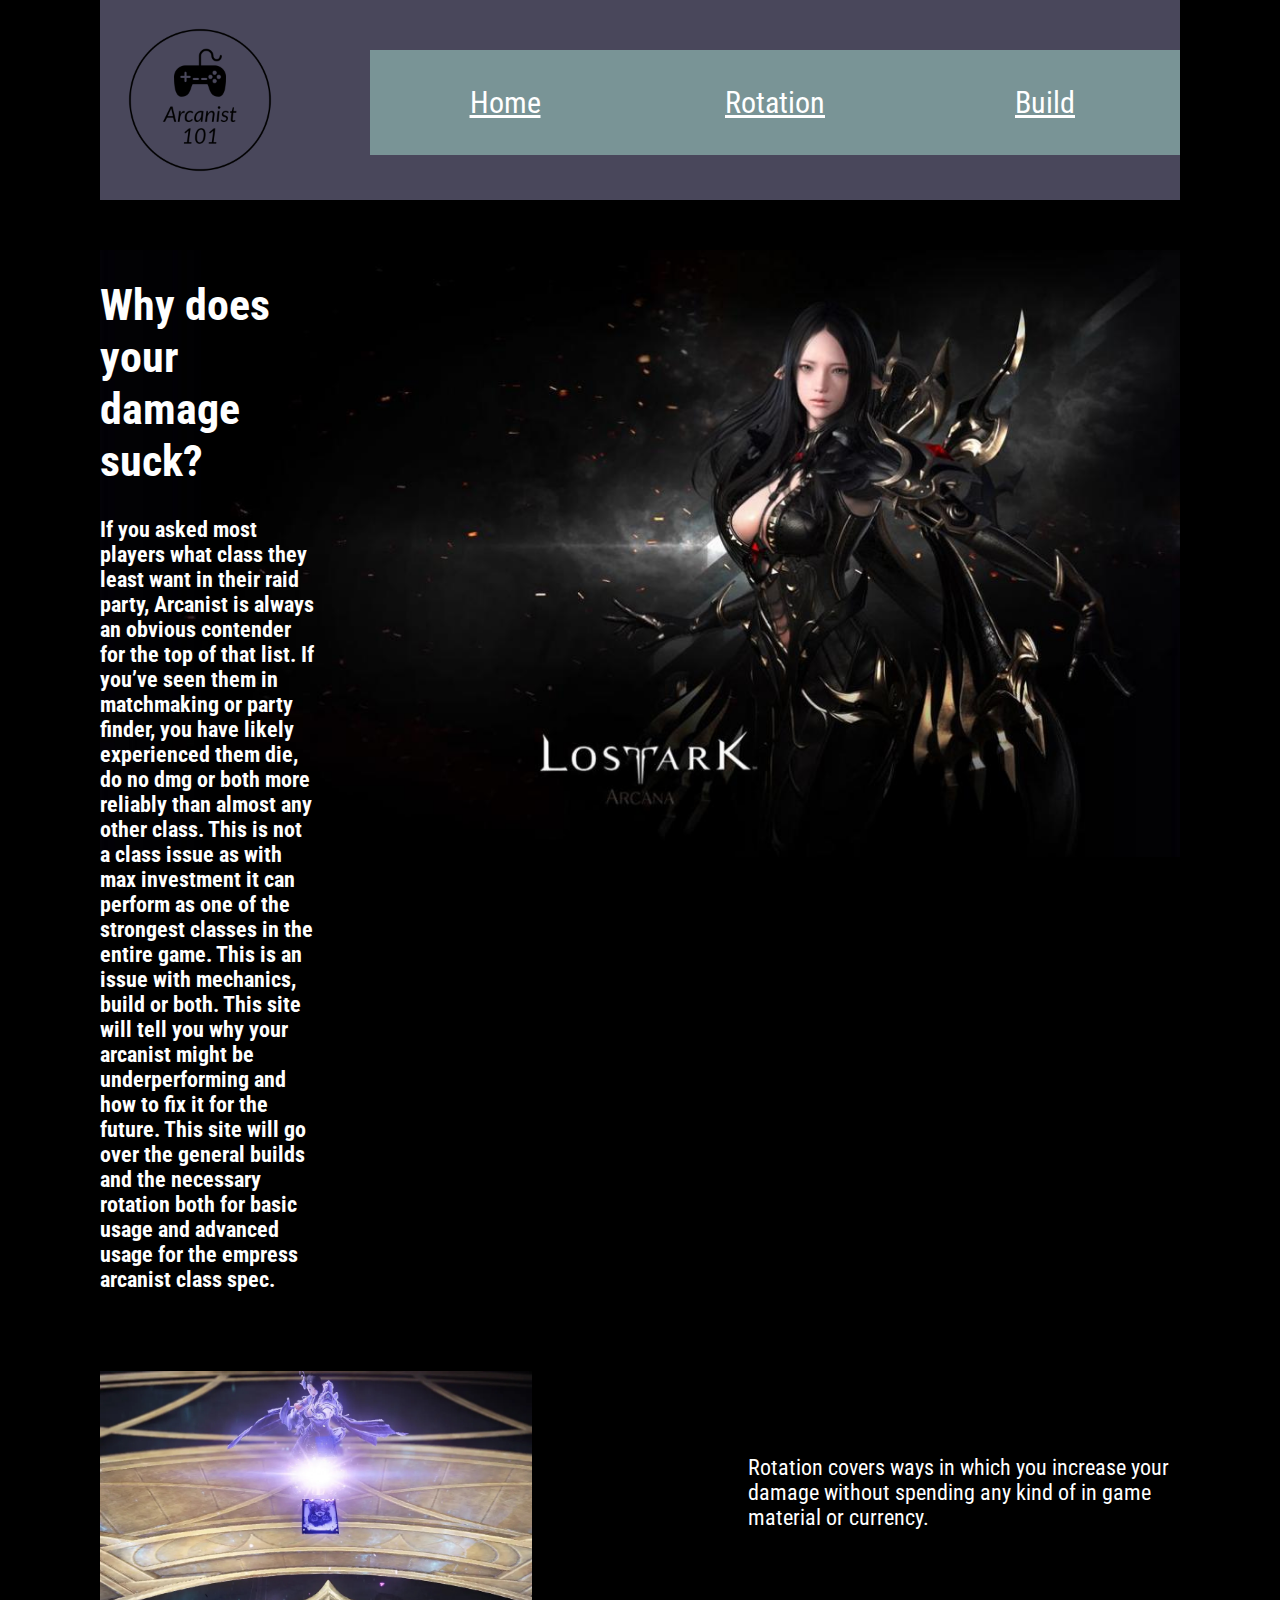
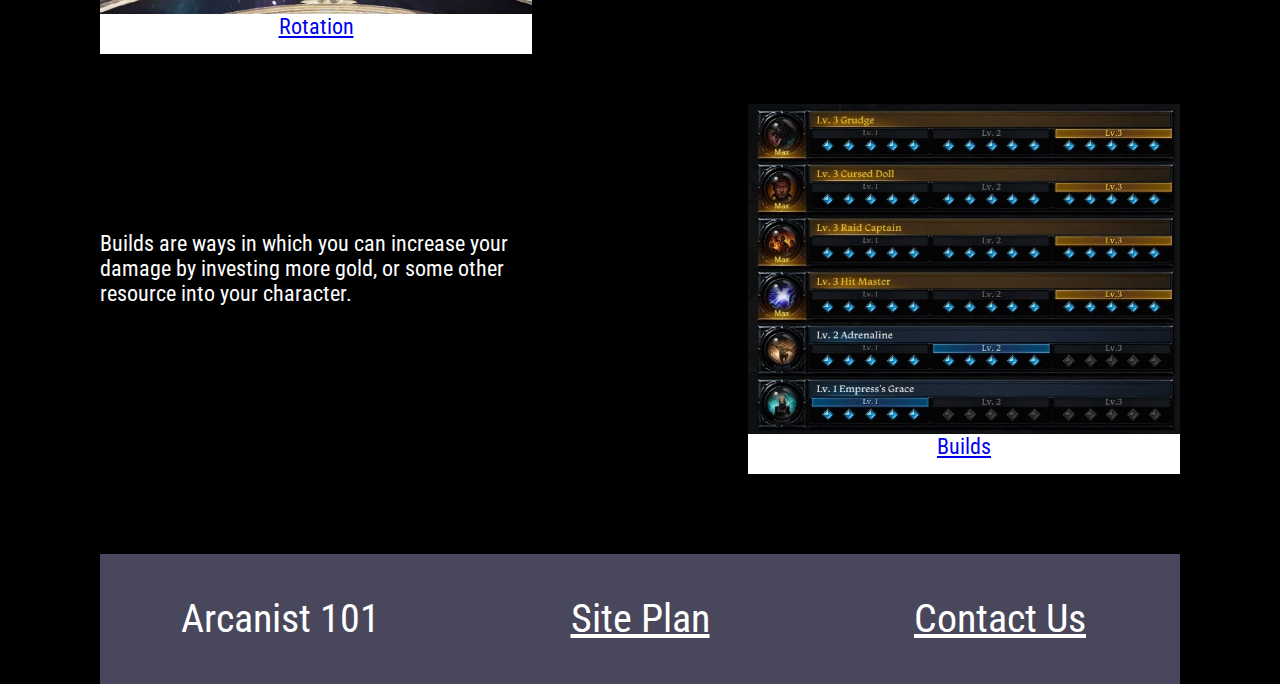
==== arcanist101/index.html @ 7ffad282 "changed home page name to index and fixed links" ====
<!DOCTYPE html>
<html lang="en">
<head>
    <meta charset="UTF-8">
    <meta http-equiv="X-UA-Compatible" content="IE=edge">
    <meta name="viewport" content="width=device-width, initial-scale=1.0">
    <title>Arcanist 101 | Home</title>
    <link rel="stylesheet" href="styles/home.css">
</head>
<body>
    <header>
        <a id="logo_link" href="index.html">
            <img class="logo" src="images/Arcanist101-logos_black.png" alt="Logo">
        </a>
        <a class="nav1" href="index.html">Home</a>
        <a class="nav2" href="rotation.html">Rotation</a>
        <a class="nav3" href="build.html">Build</a>
    </header>
    <div class="hero">
        <img class="hero-img" src="images/ay14ai5qcGc.jpg" alt="People enjoying rafting">
        <section class="hero-msg">
            <h1 class="home-title">Why does your damage suck?</h1>
            <h4>If you asked most players what class they least want in their raid party, Arcanist is always an obvious contender for the top of that list. If you’ve seen them in matchmaking or party finder, you have likely experienced them die, do no dmg or both more reliably than almost any other class. This is not a class issue as with max investment it can perform as one of the strongest classes in the entire game. This is an issue with mechanics, build or both. This site will tell you why your arcanist might be underperforming and how to fix it for the future. This site will go over the general builds and the necessary rotation both for basic usage and advanced usage for the empress arcanist class spec. </h4>
        </section>
    </div>
    <div class="home-grid">
        <img class="rotation_img" src="images/ezgif-4-71d4c747ff.jpg" alt="Misty mountains">
        <a class="rotation" href="rotation.html">Rotation</a>
        <p>Rotation covers ways in which you increase your damage without spending any kind of in game material or currency.</p>
    </div>
    <div class="home-grid2">
        <img class="build_img" src="images/engravings.jpg" alt="Misty mountains">
        <a class="build" href="build.html">Builds</a>
        <p>Builds are ways in which you can increase your damage by  investing more gold, or some other resource into your character. </p>
    </div>
    <footer>
        <p class="footer1">Arcanist 101</p>
        <a class="footer2" href="site-plan.html">Site Plan</a>
        <a class="footer3" href="contactus.html">Contact Us</a>
    </footer>
</body>
</html>
---- arcanist101/styles/home.css ----
@import url('https://fonts.googleapis.com/css2?family=Bebas+Neue&family=Lato&family=Roboto&family=Roboto+Condensed&family=Staatliches&display=swap');

body {
    background: black;
    font-family: "Roboto Condensed", "Roboto", "Lato", Arial;
    font-size: 22px;
    color: white;
    margin: 0px 100px;
    padding: 0;
}

.hero {
    margin-top: 50px;
    width: 100%;
    display: grid;
    grid-template-columns: 1fr 1fr 1fr 1fr 1fr;
}

.hero-img {
    grid-column: 1/6;
    grid-row: 1/2;
    width: 100%;
}

.hero-msg {
    grid-column: 1/2;
    grid-row: 1/2;
}

.home-grid {
    margin-top: 50px;
    display: grid;
    grid-template-columns: 1fr 1fr 1fr 1fr 1fr;
}

.rotation_img {
    grid-column: 1/3;
    width: 100%;
    grid-row: 1/2;
}

.rotation {
    grid-column: 1/3;
    grid-row: 2;
    height: 40px;
    background-color: white;
    display: inline;
    vertical-align: bottom;
    text-align: center;
}

.home-grid p {
    grid-column: 4/6;
    margin: auto;
}

.home-grid2 {
    margin-top: 50px;
    display: grid;
    grid-template-columns: 1fr 1fr 1fr 1fr 1fr;
}

.build_img {
    grid-column: 4/6;
    width: 100%;
    grid-row: 1/2;
}

.build {
    grid-column: 4/6;
    grid-row: 2;
    height: 40px;
    background-color: white;
    display: inline;
    vertical-align: bottom;
    text-align: center;
}

.home-grid2 p {
    grid-column: 1/3;
    margin: auto;
}

header {
    background-color: #49475B;
    display: grid;
    grid-template-columns: 1fr 1fr 1fr 1fr;
    align-items: center;
    height: 200px;
}

.logo {
    grid-column: 1/2;
    width: 200px;
}

.nav1 {
    grid-column: 2/3;
    font-size: 30px;
    background-color: #799496;
    text-align: center;
    padding: 35px;
    color: white;
}

.nav2 {
    grid-column: 3/4;
    font-size: 30px;
    background-color: #799496;
    text-align: center;
    padding: 35px;
    color: white;
}

.nav3 {
    grid-column: 4/5;
    font-size: 30px;
    background-color: #799496;
    text-align: center;
    padding: 35px;
    color: white;
}

footer {
    display: grid;
    grid-template-columns: 1fr 1fr 1fr;
    margin-top: 80px;
    align-items: center;
    background-color: #49475B;
    height: 130px;
}

.footer1 {
    font-size: 40px;
    grid-column: 1/2;
    text-align: center;
    color: white;
}

.footer2 {
    font-size: 40px;
    grid-column: 2/3;
    text-align: center;
    color: white;
}

.footer3 {
    font-size: 40px;
    grid-column: 3/4;
    text-align: center;
    color: white;
}
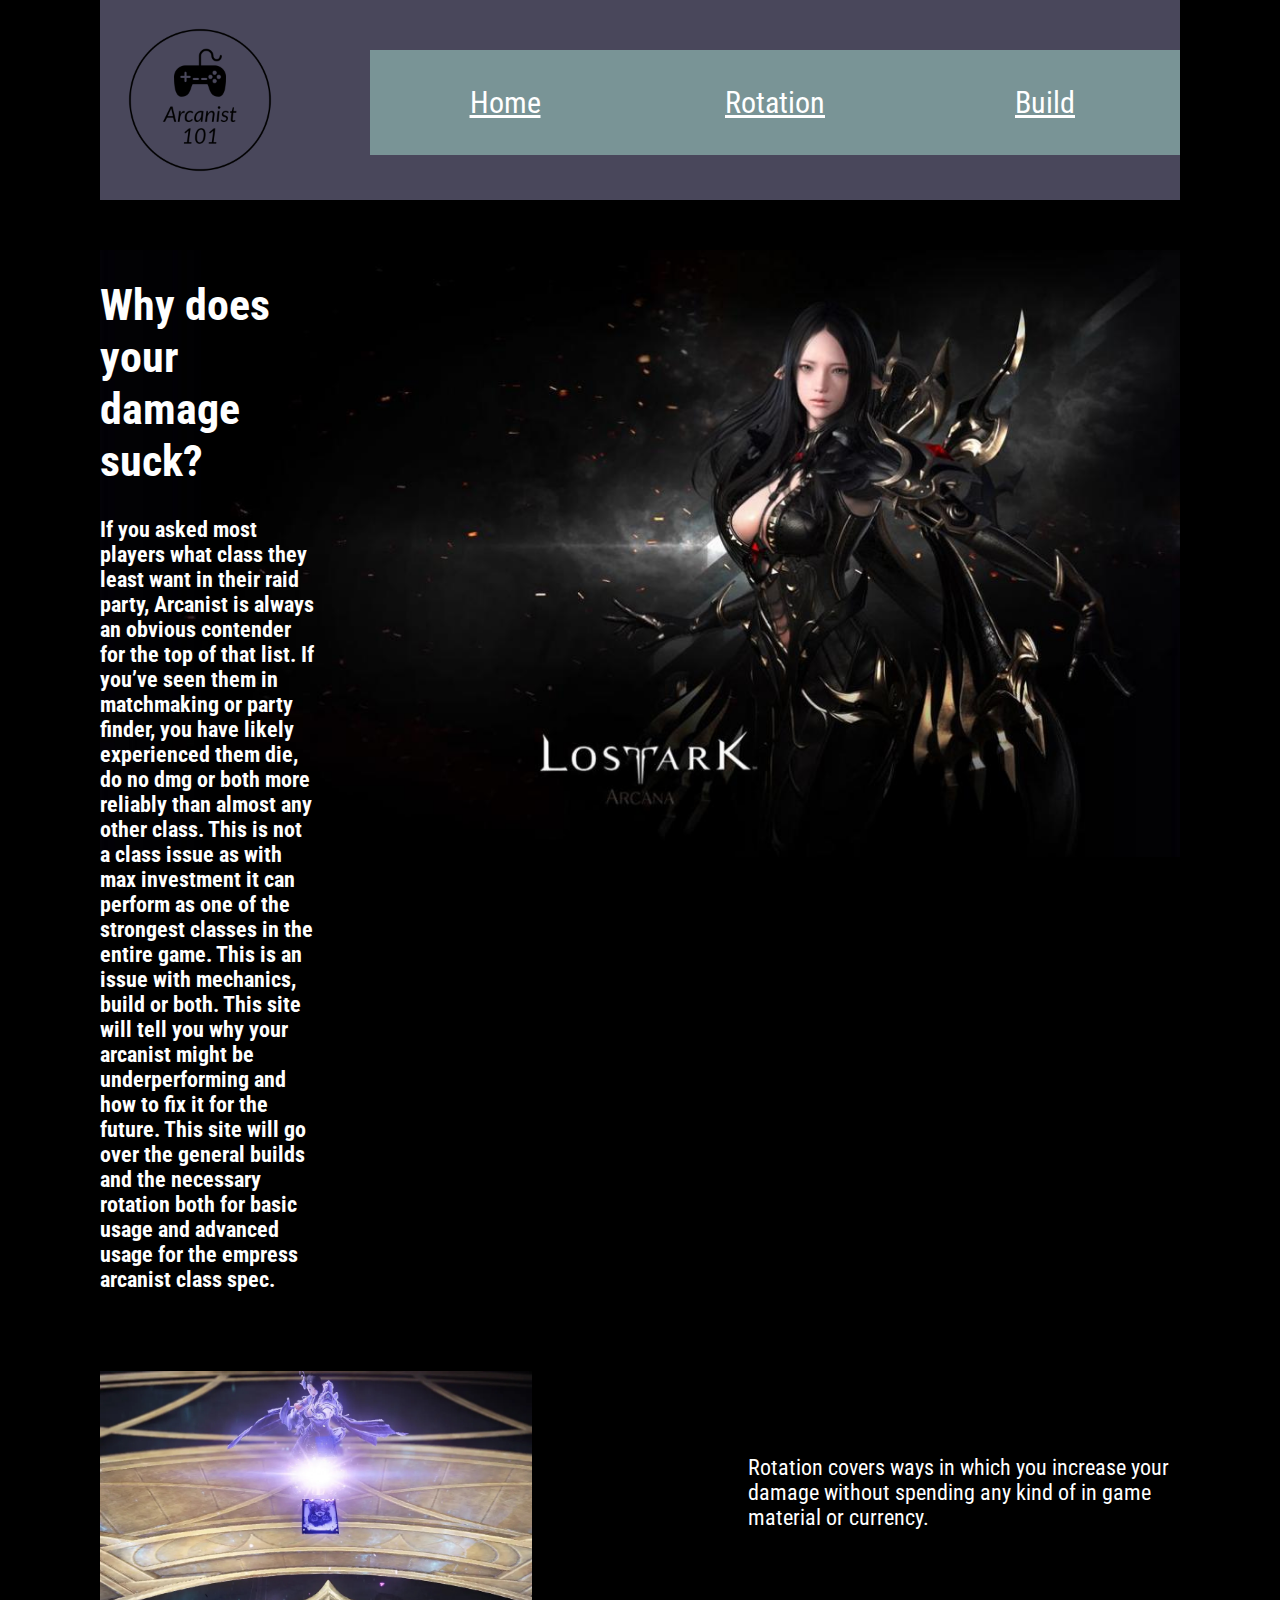
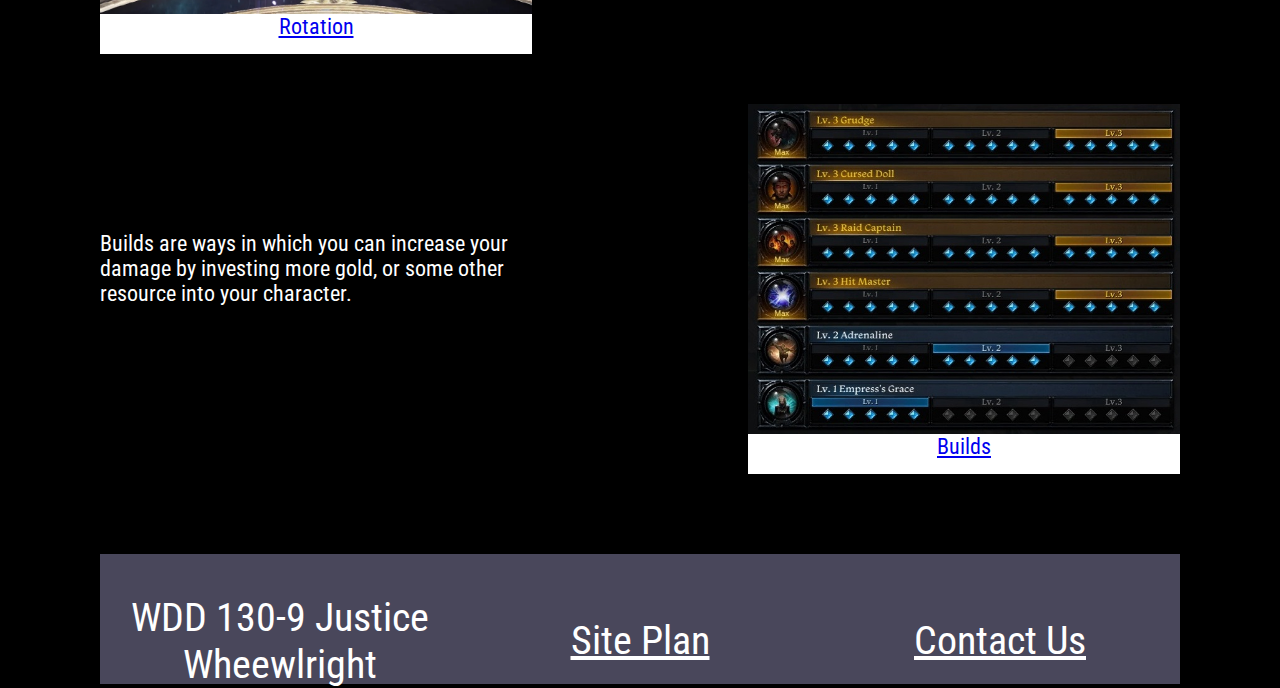
==== commit a968805d: "fixed footers" ====
--- a/arcanist101/index.html
+++ b/arcanist101/index.html
@@ -34,7 +34,7 @@
         <p>Builds are ways in which you can increase your damage by  investing more gold, or some other resource into your character. </p>
     </div>
     <footer>
-        <p class="footer1">Arcanist 101</p>
+        <p class="footer1">WDD 130-9  Justice Wheewlright</p>
         <a class="footer2" href="site-plan.html">Site Plan</a>
         <a class="footer3" href="contactus.html">Contact Us</a>
     </footer>
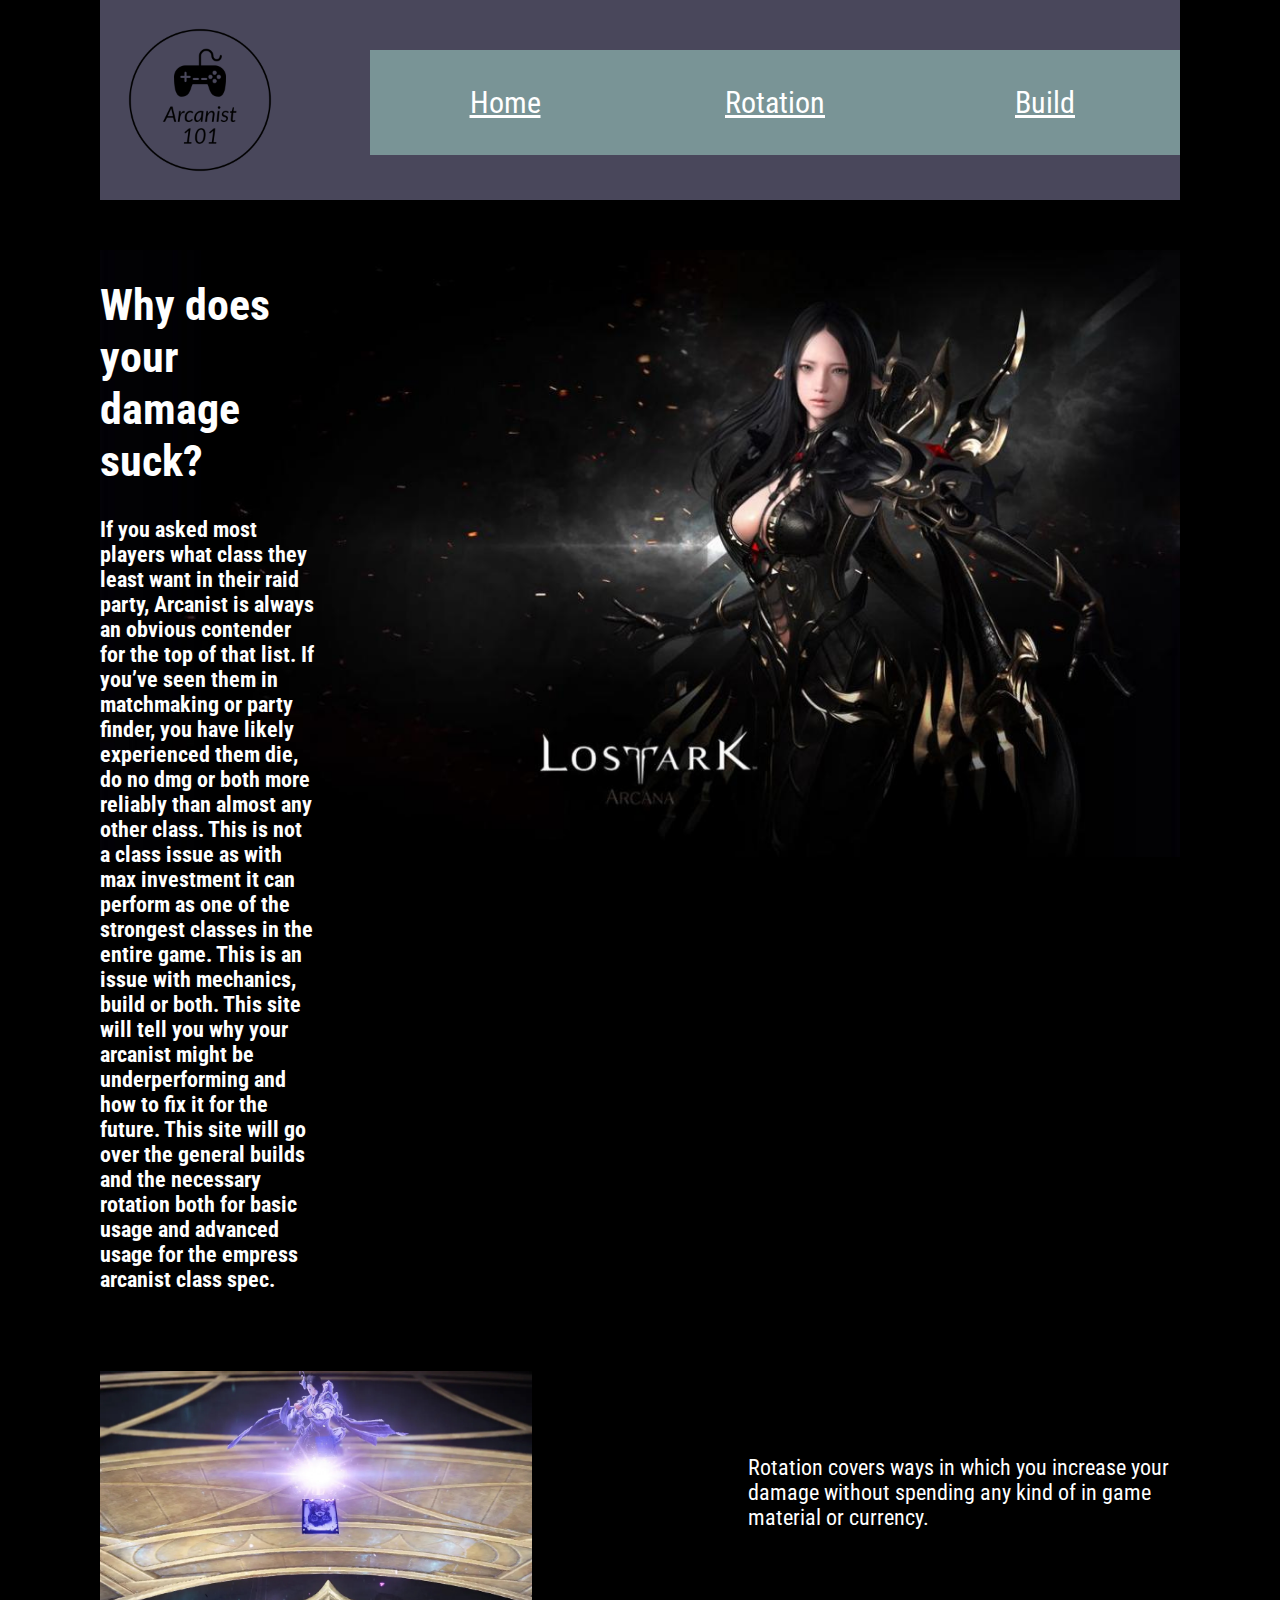
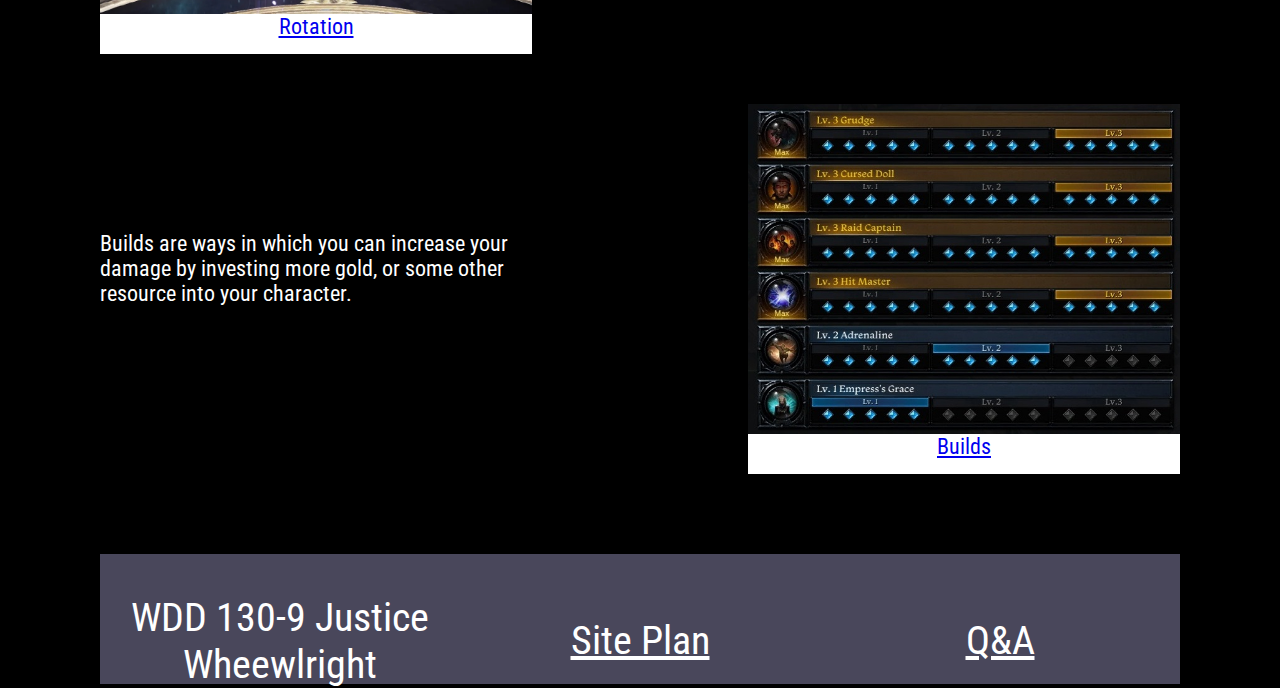
==== commit 719c9fc3: "added Q&A with form" ====
--- a/arcanist101/index.html
+++ b/arcanist101/index.html
@@ -5,7 +5,7 @@
     <meta http-equiv="X-UA-Compatible" content="IE=edge">
     <meta name="viewport" content="width=device-width, initial-scale=1.0">
     <title>Arcanist 101 | Home</title>
-    <link rel="stylesheet" href="styles/home.css">
+    <link rel="stylesheet" href="styles/style.css">
 </head>
 <body>
     <header>
@@ -36,7 +36,7 @@
     <footer>
         <p class="footer1">WDD 130-9  Justice Wheewlright</p>
         <a class="footer2" href="site-plan.html">Site Plan</a>
-        <a class="footer3" href="contactus.html">Contact Us</a>
+        <a class="footer3" href="qa.html">Q&A</a>
     </footer>
 </body>
 </html>--- a/arcanist101/styles/style.css
+++ b/arcanist101/styles/style.css
@@ -0,0 +1,415 @@
+@import url('https://fonts.googleapis.com/css2?family=Bebas+Neue&family=Lato&family=Roboto&family=Roboto+Condensed&family=Staatliches&display=swap');
+
+body {
+    background: black;
+    font-family: "Roboto Condensed", "Roboto", "Lato", Arial;
+    font-size: 22px;
+    color: white;
+    margin: 0px 100px;
+    padding: 0;
+}
+
+.hero {
+    margin-top: 50px;
+    width: 100%;
+    display: grid;
+    grid-template-columns: 1fr 1fr 1fr 1fr 1fr;
+}
+
+.hero-img {
+    grid-column: 1/6;
+    grid-row: 1/2;
+    width: 100%;
+}
+
+.hero-msg {
+    grid-column: 1/2;
+    grid-row: 1/2;
+}
+
+.home-grid {
+    margin-top: 50px;
+    display: grid;
+    grid-template-columns: 1fr 1fr 1fr 1fr 1fr;
+}
+
+.rotation_img {
+    grid-column: 1/3;
+    width: 100%;
+    grid-row: 1/2;
+}
+
+.rotation {
+    grid-column: 1/3;
+    grid-row: 2;
+    height: 40px;
+    background-color: white;
+    display: inline;
+    vertical-align: bottom;
+    text-align: center;
+}
+
+.home-grid p {
+    grid-column: 4/6;
+    margin: auto;
+}
+
+.home-grid2 {
+    margin-top: 50px;
+    display: grid;
+    grid-template-columns: 1fr 1fr 1fr 1fr 1fr;
+}
+
+.build_img {
+    grid-column: 4/6;
+    width: 100%;
+    grid-row: 1/2;
+}
+
+.build {
+    grid-column: 4/6;
+    grid-row: 2;
+    height: 40px;
+    background-color: white;
+    display: inline;
+    vertical-align: bottom;
+    text-align: center;
+}
+
+.home-grid2 p {
+    grid-column: 1/3;
+    margin: auto;
+}
+
+.title {
+    text-align: center;
+}
+
+.rotation-grid {
+    display: grid;
+    grid-template-columns: 1fr 1fr;
+}
+
+.skills {
+    display: grid;
+    grid-template-columns: 1fr 1fr 1fr 1fr;
+}
+
+.rotation-title {
+    grid-column: 1/5;
+}
+
+.skill_container {
+    position: relative;
+    width: 100%;
+    max-width: 74px;
+    margin-top: auto;
+    margin-bottom: auto;
+    margin-right: auto;
+    border: #2B3D8C solid 5px;
+  }
+  
+  .skill_img {
+    opacity: 1;
+    display: block;
+    width: 100%;
+    height: auto;
+    transition: .5s ease;
+    backface-visibility: hidden;
+  }
+  
+  .skill_container:hover .skill_img {
+    opacity: 0.3;
+  }
+  
+  .skill_container:hover .middle {
+    opacity: 1;
+  }
+  
+  .skill-text {
+    background-color: #2B3D8C;
+    color: white;
+    font-size: 16px;
+    padding: 4px 4px;
+  }
+
+.skill_rotation {
+    max-width: 700px;
+    padding: 25px;
+    grid-column: 2/3;
+    display: inline;
+    text-align: center;
+    margin: auto;
+}
+
+.card-title {
+    margin-top: 60px;
+    text-align: center;
+}
+
+.rotation-grid2 {
+    margin-top: 0px;
+    display: grid;
+    grid-template-columns: 1fr 1fr;
+}
+
+.cards p{
+    margin: 10px;
+}
+
+.container {
+    position: relative;
+    width: 100%;
+    max-width: 600px;
+    margin: auto;
+  }
+  
+  .cards_img {
+    opacity: 1;
+    display: block;
+    width: 100%;
+    height: auto;
+    transition: .5s ease;
+    backface-visibility: hidden;
+  }
+  
+  .middle {
+    transition: .5s ease;
+    opacity: 0;
+    position: absolute;
+    top: 50%;
+    left: 50%;
+    margin: auto;
+    transform: translate(-50%, -50%);
+    -ms-transform: translate(-50%, -50%);
+    text-align: center;
+  }
+  
+  .container:hover .cards_img {
+    opacity: 0.3;
+  }
+  
+  .container:hover .middle {
+    opacity: 1;
+  }
+  
+  .text {
+    background-color: #2B3D8C;
+    color: white;
+    font-size: 22px;
+    padding: 16px 32px;
+  }
+
+.build-grid {
+    margin-top: 0px;
+    display: grid;
+    grid-template-columns: 1fr 1fr 1fr;
+    grid-template-rows: 1fr 1fr;
+    font-size: 22px;
+}
+
+.set_img {
+    grid-row: 1/3;
+    width: 400px;
+    margin: auto;
+}
+
+.stats_img {
+    grid-column: 3/4;
+    margin: auto;
+    height: 75%;
+}
+
+.builds {
+    grid-column: 2/3;
+    grid-row: 1/3;
+    width: 85%;
+}
+
+.stats {
+    grid-column: 3/4;
+    grid-row: 2/3;
+    width: 75%;
+    text-align: center;
+    margin-left: auto;
+    margin-right: auto;
+}
+
+.build-grid2 {
+    margin-top: 50px;
+    display: grid;
+    grid-template-columns: 1fr 1fr;
+}
+
+.skills_img {
+    grid-column: 1/2;
+    width: 90%;
+}
+
+.build-grid3 {
+    margin-top: 50px;
+    display: grid;
+    grid-template-columns: 60% 40%;
+}
+
+.build-grid3 div{
+    margin: auto;
+}
+
+.engraving_img {
+    grid-column: 1/2;
+    width: 90%;
+}
+
+header {
+    background-color: #49475B;
+    display: grid;
+    grid-template-columns: 1fr 1fr 1fr 1fr;
+    align-items: center;
+    height: 200px;
+}
+
+.logo {
+    grid-column: 1/2;
+    width: 200px;
+}
+
+.nav1 {
+    grid-column: 2/3;
+    font-size: 30px;
+    background-color: #799496;
+    text-align: center;
+    padding: 35px;
+    color: white;
+}
+
+.nav2 {
+    grid-column: 3/4;
+    font-size: 30px;
+    background-color: #799496;
+    text-align: center;
+    padding: 35px;
+    color: white;
+}
+
+.nav3 {
+    grid-column: 4/5;
+    font-size: 30px;
+    background-color: #799496;
+    text-align: center;
+    padding: 35px;
+    color: white;
+}
+
+footer {
+    display: grid;
+    grid-template-columns: 1fr 1fr 1fr;
+    margin-top: 80px;
+    align-items: center;
+    background-color: #49475B;
+    height: 130px;
+}
+
+.footer1 {
+    font-size: 40px;
+    grid-column: 1/2;
+    text-align: center;
+    color: white;
+}
+
+.footer2 {
+    font-size: 40px;
+    grid-column: 2/3;
+    text-align: center;
+    color: white;
+}
+
+.footer3 {
+    font-size: 40px;
+    grid-column: 3/4;
+    text-align: center;
+    color: white;
+}
+
+form {
+    /* Center the form on the page */
+    margin: auto;
+    margin-top: 50px;
+    width: 400px;
+    /* Form outline */
+    padding: 1em;
+    border: 1px solid #ccc;
+    border-radius: 1em;
+    background-color: #2B3D8C;
+  }
+  
+  ul {
+    list-style: none;
+    padding: 0;
+    margin: 0;
+  }
+  
+  form li + li {
+    margin-top: 1em;
+  }
+  
+  label {
+    /* Uniform size & alignment */
+    display: inline-block;
+    width: 90px;
+    text-align: right;
+  }
+  
+  input,
+  textarea {
+    /* To make sure that all text fields have the same font settings
+       By default, textareas have a monospace font */
+    font: 1em sans-serif;
+  
+    /* Uniform text field size */
+    width: 300px;
+    box-sizing: border-box;
+  
+    /* Match form field borders */
+    border: 1px solid #999;
+  }
+  
+  input:focus,
+  textarea:focus {
+    /* Additional highlight for focused elements */
+    border-color: #000;
+  }
+  
+  textarea {
+    /* Align multiline text fields with their labels */
+    vertical-align: top;
+  
+    /* Provide space to type some text */
+    height: 5em;
+  }
+  
+  .button {
+    /* Align buttons with the text fields */
+    padding-left: 90px; /* same size as the label elements */
+  }
+  
+  button {
+    /* This extra margin represent roughly the same space as the space
+       between the labels and their text fields */
+    margin-left: 0.5em;
+  }
+
+  #feedback {
+    background-color: #2B3D8C;
+    position: absolute;
+    top: 0;
+    left: 0;
+    right: 0;
+    padding: .5em;
+    /* make this element invisible until we are ready for it */
+    display: none;      
+}
+
+.moveDown {
+    margin-top: 3em;
+}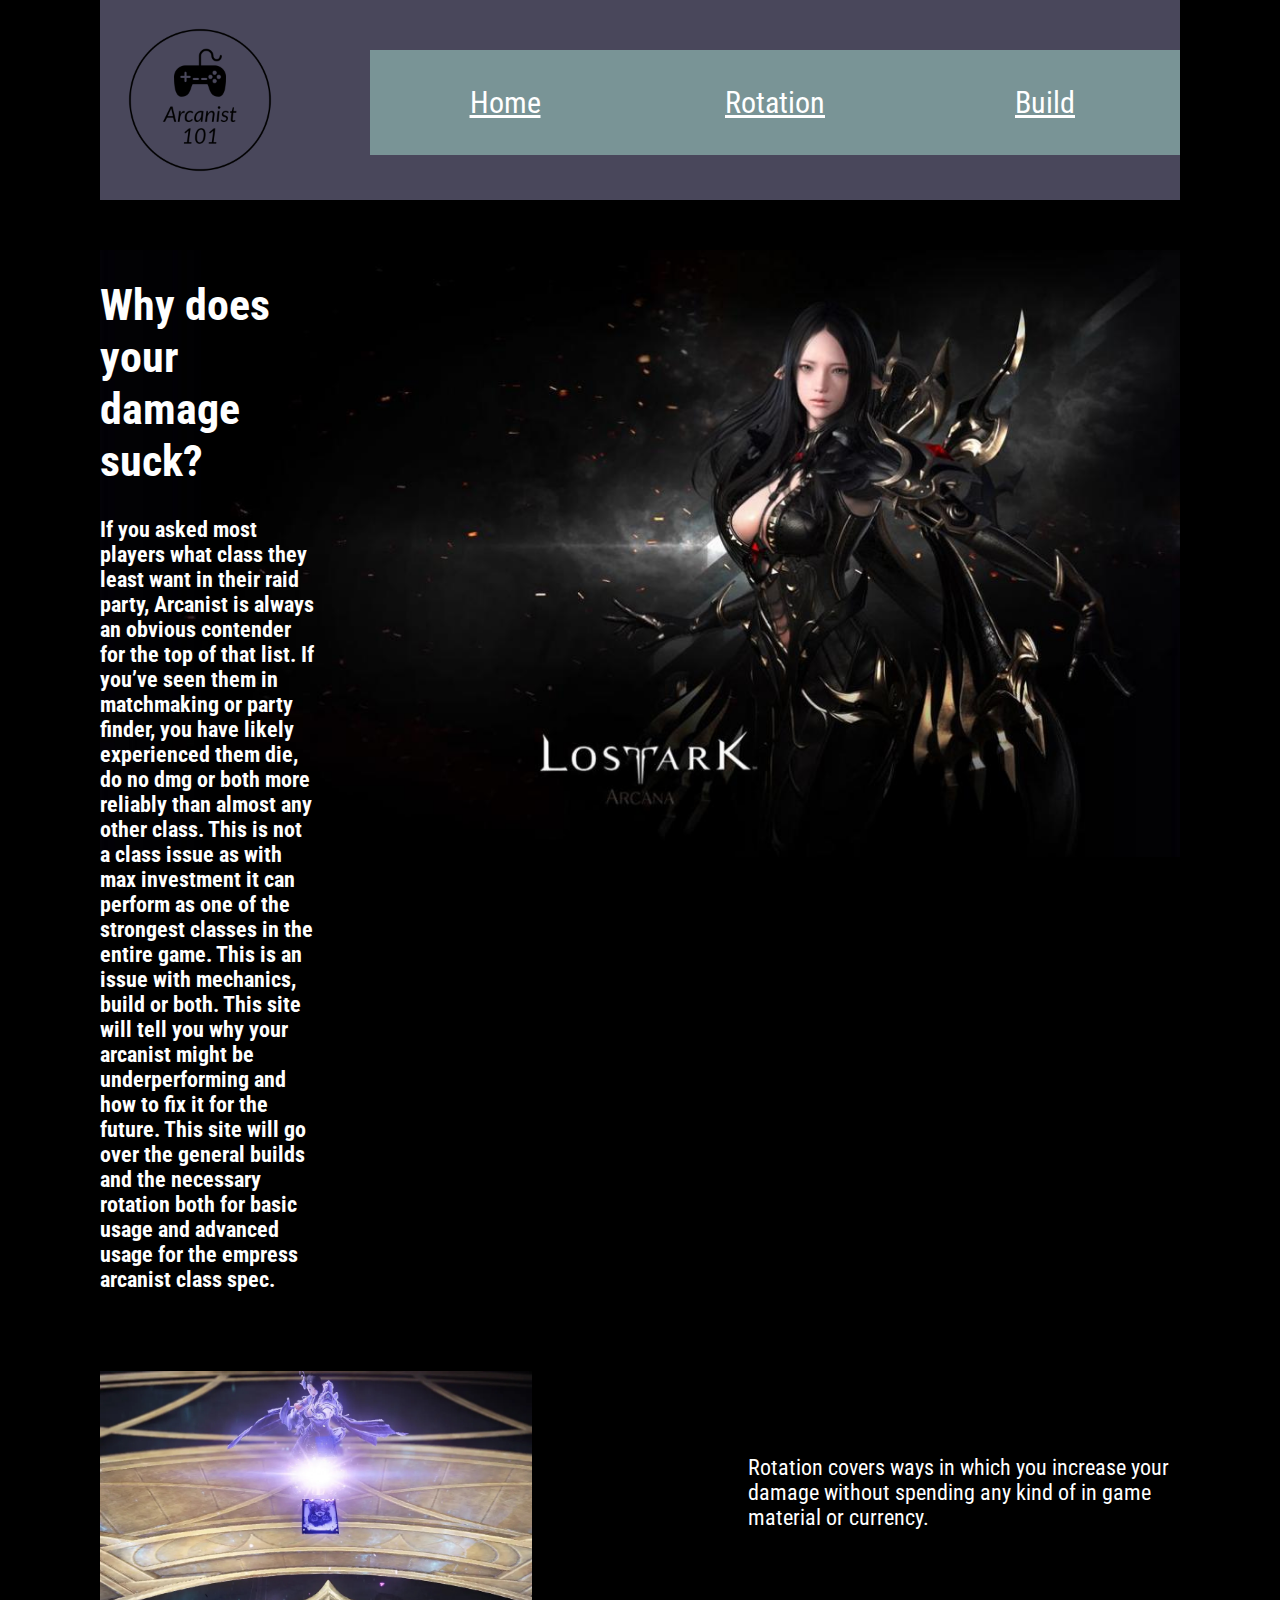
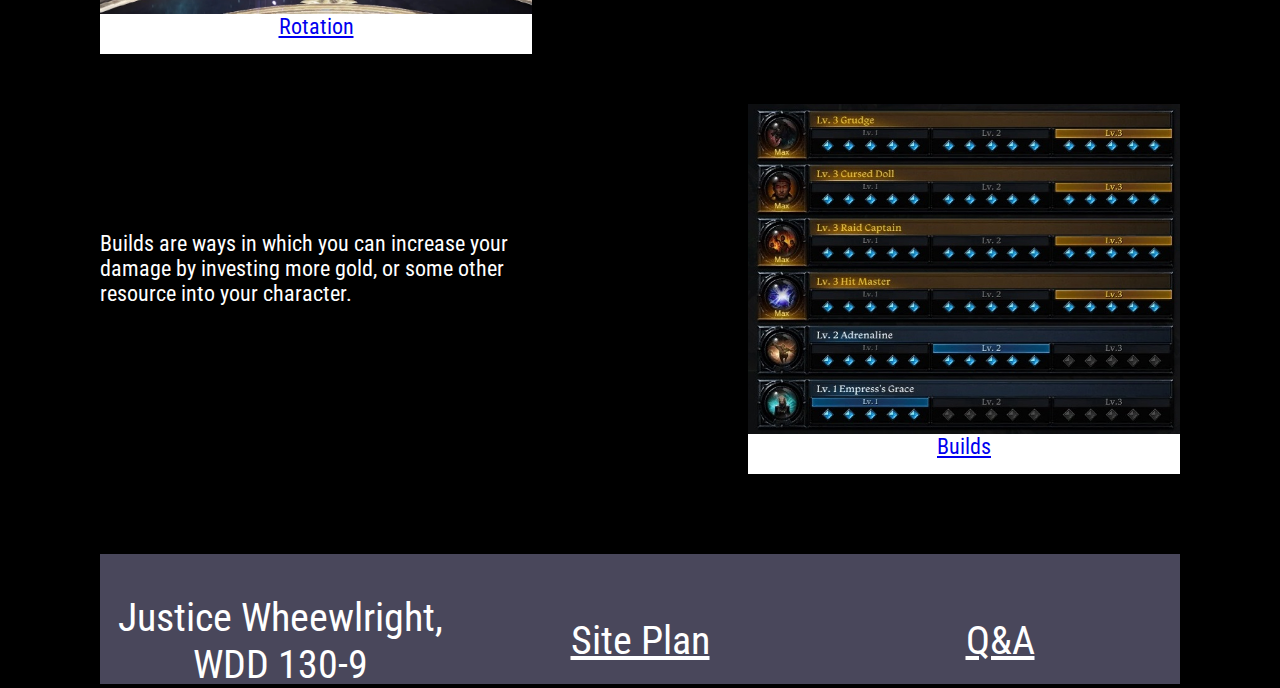
==== commit e3f8db7c: "changed footer" ====
--- a/arcanist101/index.html
+++ b/arcanist101/index.html
@@ -34,7 +34,7 @@
         <p>Builds are ways in which you can increase your damage by  investing more gold, or some other resource into your character. </p>
     </div>
     <footer>
-        <p class="footer1">WDD 130-9  Justice Wheewlright</p>
+        <p class="footer1">Justice Wheewlright, WDD 130-9</p>
         <a class="footer2" href="site-plan.html">Site Plan</a>
         <a class="footer3" href="qa.html">Q&A</a>
     </footer>
